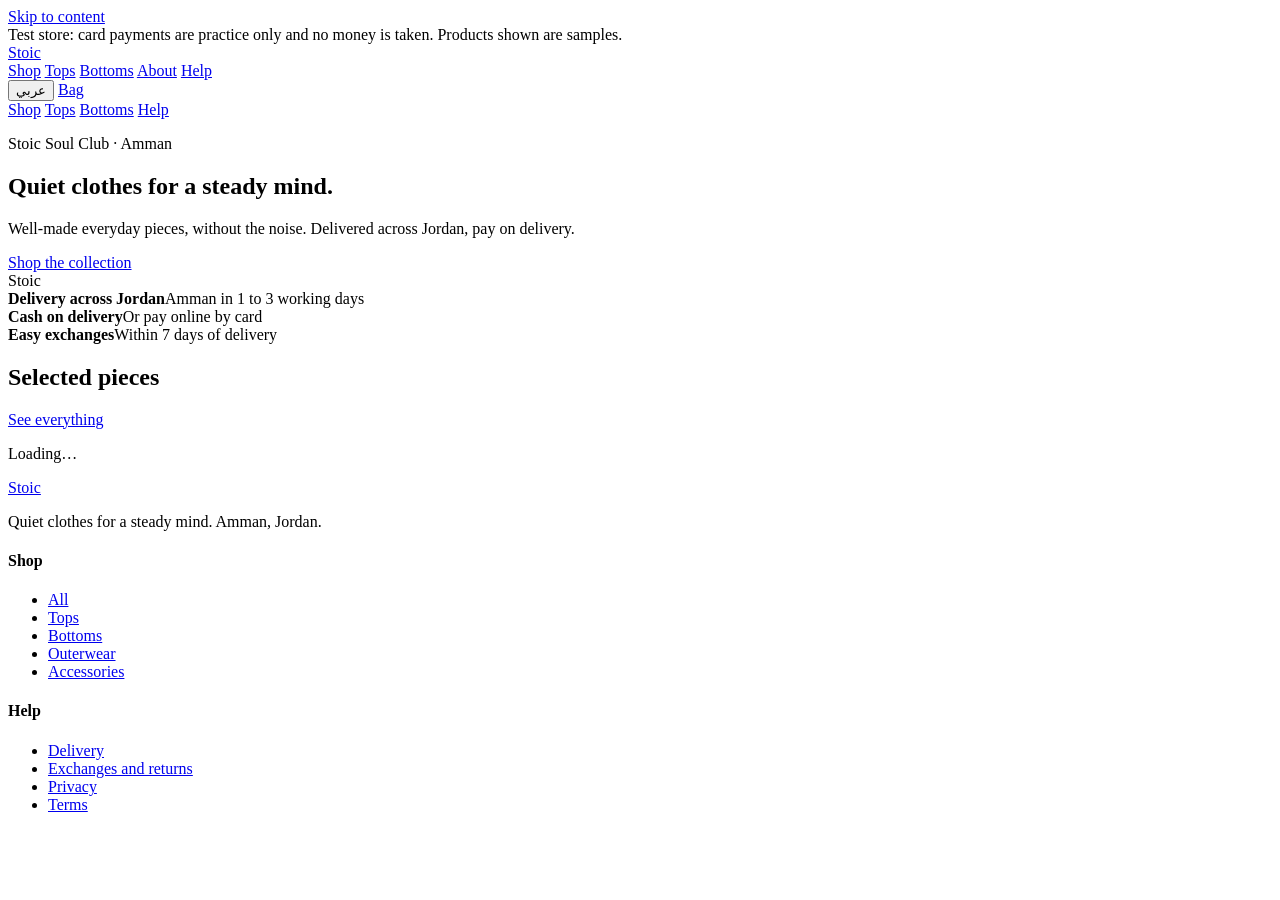
==== public/index.html @ 5ea3f50a "Stoic Soul Club trial store: shop, checkout with test payments, orders dashboard Co-Authored-By: Cla" ====
<!doctype html>
<html lang="en" dir="ltr">
<head>
<meta charset="utf-8">
<meta name="viewport" content="width=device-width, initial-scale=1">
<title>Stoic Soul Club · Clothing in Amman, delivered across Jordan</title>
<meta name="description" content="Stoic Soul Club: quiet, well-made everyday clothing from Amman. Delivery across Jordan, cash on delivery or card.">
<link rel="canonical" href="https://stoicsoulclub.com/">
<meta property="og:type" content="website">
<meta property="og:site_name" content="Stoic Soul Club">
<meta property="og:title" content="Stoic Soul Club · Clothing in Amman, delivered across Jordan">
<meta property="og:description" content="Stoic Soul Club: quiet, well-made everyday clothing from Amman. Delivery across Jordan, cash on delivery or card.">
<meta property="og:url" content="https://stoicsoulclub.com/">
<meta name="theme-color" content="#1b1b19">
<link rel="icon" href="/assets/img/favicon.svg" type="image/svg+xml">
<link rel="stylesheet" href="/assets/css/site.css">
<script type="application/ld+json">
{"@context":"https://schema.org","@type":"ClothingStore","name":"Stoic Soul Club","url":"https://stoicsoulclub.com/",
 "logo":"https://stoicsoulclub.com/assets/img/favicon.svg","areaServed":"JO","currenciesAccepted":"JOD",
 "paymentAccepted":"Cash, Credit Card","address":{"@type":"PostalAddress","addressLocality":"Amman","addressCountry":"JO"}}
</script>
</head>
<body data-page="home">
<a class="skip" href="#main" data-i18n="skip">Skip to content</a>
<div class="ribbon" data-i18n="ribbon">Test store: card payments are practice only and no money is taken. Products shown are samples.</div>
<div class="notice" id="notice" hidden></div>
<header class="top">
  <div class="wrap">
    <a class="logo" href="/" aria-label="Stoic Soul Club home">Stoic</a>
    <nav class="nav" aria-label="Main">
      <a href="/shop" data-i18n="nav.shop">Shop</a>
      <a href="/shop?c=tops" data-i18n="nav.tops">Tops</a>
      <a href="/shop?c=bottoms" data-i18n="nav.bottoms">Bottoms</a>
      <a href="/about" data-i18n="nav.about">About</a>
      <a href="/help" data-i18n="nav.help">Help</a>
    </nav>
    <div class="tools">
      <button class="tool" id="lang-toggle" type="button" lang="ar">عربي</button>
      <a class="tool" href="/bag"><span data-i18n="nav.bag">Bag</span> <span class="bag-count" hidden>0</span></a>
    </div>
  </div>
  <nav class="mobile-nav" aria-label="Main">
    <a href="/shop" data-i18n="nav.shop">Shop</a>
    <a href="/shop?c=tops" data-i18n="nav.tops">Tops</a>
    <a href="/shop?c=bottoms" data-i18n="nav.bottoms">Bottoms</a>
    <a href="/help" data-i18n="nav.help">Help</a>
  </nav>
</header>
<main id="main">
<section class="hero">
  <div class="wrap">
    <div>
      <p class="eyebrow" data-i18n="hero.eyebrow">Stoic Soul Club · Amman</p>
      <h1 data-i18n="hero.title">Quiet clothes for a steady mind.</h1>
      <p class="lead" data-i18n="hero.lead">Well-made everyday pieces, without the noise. Delivered across Jordan, pay on delivery.</p>
      <a class="btn" href="/shop" data-i18n="hero.cta">Shop the collection</a>
    </div>
    <div class="art hero-art" style="--tone:#2f2d29"><span aria-hidden="true">Stoic</span></div>
  </div>
</section>
<div class="promise">
  <div><b data-i18n="p.delivery">Delivery across Jordan</b><span data-i18n="p.deliveryD">Amman in 1 to 3 working days</span></div>
  <div><b data-i18n="p.cod">Cash on delivery</b><span data-i18n="p.codD">Or pay online by card</span></div>
  <div><b data-i18n="p.returns">Easy exchanges</b><span data-i18n="p.returnsD">Within 7 days of delivery</span></div>
</div>
<section class="block">
  <div class="wrap">
    <div class="block-head"><h2 data-i18n="home.featured">Selected pieces</h2><a href="/shop" data-i18n="home.all">See everything</a></div>
    <div class="grid" id="featured"><p class="fine" data-i18n="shop.loading">Loading…</p></div>
  </div>
</section>
</main>
<footer class="foot">
  <div class="wrap">
    <div>
      <a class="logo" href="/">Stoic</a>
      <p data-i18n="foot.tag">Quiet clothes for a steady mind. Amman, Jordan.</p>
    </div>
    <div>
      <h4 data-i18n="foot.shop">Shop</h4>
      <ul>
        <li><a href="/shop" data-i18n="shop.all">All</a></li>
        <li><a href="/shop?c=tops" data-i18n="nav.tops">Tops</a></li>
        <li><a href="/shop?c=bottoms" data-i18n="nav.bottoms">Bottoms</a></li>
        <li><a href="/shop?c=outerwear" data-i18n="nav.outer">Outerwear</a></li>
        <li><a href="/shop?c=accessories" data-i18n="nav.acc">Accessories</a></li>
      </ul>
    </div>
    <div>
      <h4 data-i18n="foot.help">Help</h4>
      <ul>
        <li><a href="/help#delivery" data-i18n="foot.delivery">Delivery</a></li>
        <li><a href="/help#returns" data-i18n="foot.returns">Exchanges and returns</a></li>
        <li><a href="/help#privacy" data-i18n="foot.privacy">Privacy</a></li>
        <li><a href="/help#terms" data-i18n="foot.terms">Terms</a></li>
      </ul>
    </div>
  </div>
</footer>
<script src="/assets/js/i18n.js"></script>
<script src="/assets/js/app.js"></script>
</body>
</html>
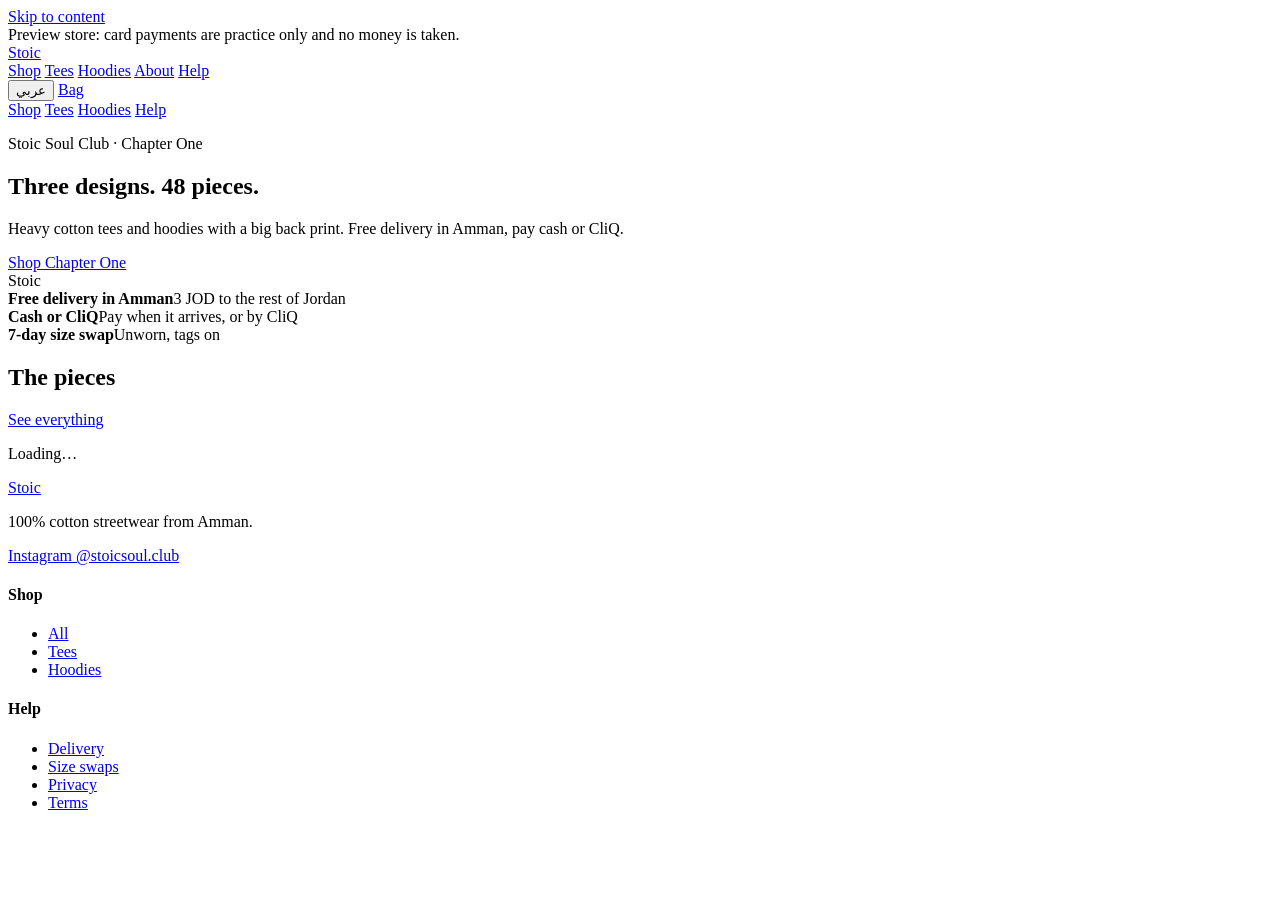
==== commit c8985602: "Load Stoic Soul Club's real catalogue, delivery terms and CliQ payment Six Chapter One pieces with f" ====
--- a/public/index.html
+++ b/public/index.html
@@ -3,13 +3,13 @@
 <head>
 <meta charset="utf-8">
 <meta name="viewport" content="width=device-width, initial-scale=1">
-<title>Stoic Soul Club · Clothing in Amman, delivered across Jordan</title>
-<meta name="description" content="Stoic Soul Club: quiet, well-made everyday clothing from Amman. Delivery across Jordan, cash on delivery or card.">
+<title>Stoic Soul Club · Streetwear tees and hoodies, Amman</title>
+<meta name="description" content="Stoic Soul Club: heavyweight 100% cotton tees and hoodies with big back prints. Free delivery in Amman, 3 JOD across Jordan. Pay cash or CliQ.">
 <link rel="canonical" href="https://stoicsoulclub.com/">
 <meta property="og:type" content="website">
 <meta property="og:site_name" content="Stoic Soul Club">
-<meta property="og:title" content="Stoic Soul Club · Clothing in Amman, delivered across Jordan">
-<meta property="og:description" content="Stoic Soul Club: quiet, well-made everyday clothing from Amman. Delivery across Jordan, cash on delivery or card.">
+<meta property="og:title" content="Stoic Soul Club · Streetwear tees and hoodies, Amman">
+<meta property="og:description" content="Stoic Soul Club: heavyweight 100% cotton tees and hoodies with big back prints. Free delivery in Amman, 3 JOD across Jordan. Pay cash or CliQ.">
 <meta property="og:url" content="https://stoicsoulclub.com/">
 <meta name="theme-color" content="#1b1b19">
 <link rel="icon" href="/assets/img/favicon.svg" type="image/svg+xml">
@@ -17,20 +17,20 @@
 <script type="application/ld+json">
 {"@context":"https://schema.org","@type":"ClothingStore","name":"Stoic Soul Club","url":"https://stoicsoulclub.com/",
  "logo":"https://stoicsoulclub.com/assets/img/favicon.svg","areaServed":"JO","currenciesAccepted":"JOD",
- "paymentAccepted":"Cash, Credit Card","address":{"@type":"PostalAddress","addressLocality":"Amman","addressCountry":"JO"}}
+ "paymentAccepted":"Cash, CliQ","sameAs":["https://www.instagram.com/stoicsoul.club/"],"address":{"@type":"PostalAddress","addressLocality":"Amman","addressCountry":"JO"}}
 </script>
 </head>
 <body data-page="home">
 <a class="skip" href="#main" data-i18n="skip">Skip to content</a>
-<div class="ribbon" data-i18n="ribbon">Test store: card payments are practice only and no money is taken. Products shown are samples.</div>
+<div class="ribbon" data-i18n="ribbon">Preview store: card payments are practice only and no money is taken.</div>
 <div class="notice" id="notice" hidden></div>
 <header class="top">
   <div class="wrap">
     <a class="logo" href="/" aria-label="Stoic Soul Club home">Stoic</a>
     <nav class="nav" aria-label="Main">
       <a href="/shop" data-i18n="nav.shop">Shop</a>
-      <a href="/shop?c=tops" data-i18n="nav.tops">Tops</a>
-      <a href="/shop?c=bottoms" data-i18n="nav.bottoms">Bottoms</a>
+      <a href="/shop?c=tees" data-i18n="nav.tees">Tees</a>
+      <a href="/shop?c=hoodies" data-i18n="nav.hoodies">Hoodies</a>
       <a href="/about" data-i18n="nav.about">About</a>
       <a href="/help" data-i18n="nav.help">Help</a>
     </nav>
@@ -41,8 +41,8 @@
   </div>
   <nav class="mobile-nav" aria-label="Main">
     <a href="/shop" data-i18n="nav.shop">Shop</a>
-    <a href="/shop?c=tops" data-i18n="nav.tops">Tops</a>
-    <a href="/shop?c=bottoms" data-i18n="nav.bottoms">Bottoms</a>
+    <a href="/shop?c=tees" data-i18n="nav.tees">Tees</a>
+    <a href="/shop?c=hoodies" data-i18n="nav.hoodies">Hoodies</a>
     <a href="/help" data-i18n="nav.help">Help</a>
   </nav>
 </header>
@@ -50,22 +50,22 @@
 <section class="hero">
   <div class="wrap">
     <div>
-      <p class="eyebrow" data-i18n="hero.eyebrow">Stoic Soul Club · Amman</p>
-      <h1 data-i18n="hero.title">Quiet clothes for a steady mind.</h1>
-      <p class="lead" data-i18n="hero.lead">Well-made everyday pieces, without the noise. Delivered across Jordan, pay on delivery.</p>
-      <a class="btn" href="/shop" data-i18n="hero.cta">Shop the collection</a>
+      <p class="eyebrow" data-i18n="hero.eyebrow">Stoic Soul Club · Chapter One</p>
+      <h1 data-i18n="hero.title">Three designs. 48 pieces.</h1>
+      <p class="lead" data-i18n="hero.lead">Heavy cotton tees and hoodies with a big back print. Free delivery in Amman, pay cash or CliQ.</p>
+      <a class="btn" href="/shop" data-i18n="hero.cta">Shop Chapter One</a>
     </div>
     <div class="art hero-art" style="--tone:#2f2d29"><span aria-hidden="true">Stoic</span></div>
   </div>
 </section>
 <div class="promise">
-  <div><b data-i18n="p.delivery">Delivery across Jordan</b><span data-i18n="p.deliveryD">Amman in 1 to 3 working days</span></div>
-  <div><b data-i18n="p.cod">Cash on delivery</b><span data-i18n="p.codD">Or pay online by card</span></div>
-  <div><b data-i18n="p.returns">Easy exchanges</b><span data-i18n="p.returnsD">Within 7 days of delivery</span></div>
+  <div><b data-i18n="p.delivery">Free delivery in Amman</b><span data-i18n="p.deliveryD">3 JOD to the rest of Jordan</span></div>
+  <div><b data-i18n="p.cod">Cash or CliQ</b><span data-i18n="p.codD">Pay when it arrives, or by CliQ</span></div>
+  <div><b data-i18n="p.returns">7-day size swap</b><span data-i18n="p.returnsD">Unworn, tags on</span></div>
 </div>
 <section class="block">
   <div class="wrap">
-    <div class="block-head"><h2 data-i18n="home.featured">Selected pieces</h2><a href="/shop" data-i18n="home.all">See everything</a></div>
+    <div class="block-head"><h2 data-i18n="home.featured">The pieces</h2><a href="/shop" data-i18n="home.all">See everything</a></div>
     <div class="grid" id="featured"><p class="fine" data-i18n="shop.loading">Loading…</p></div>
   </div>
 </section>
@@ -74,23 +74,22 @@
   <div class="wrap">
     <div>
       <a class="logo" href="/">Stoic</a>
-      <p data-i18n="foot.tag">Quiet clothes for a steady mind. Amman, Jordan.</p>
+      <p data-i18n="foot.tag">100% cotton streetwear from Amman.</p>
+      <p><a href="https://www.instagram.com/stoicsoul.club/" rel="noopener">Instagram @stoicsoul.club</a></p>
     </div>
     <div>
       <h4 data-i18n="foot.shop">Shop</h4>
       <ul>
         <li><a href="/shop" data-i18n="shop.all">All</a></li>
-        <li><a href="/shop?c=tops" data-i18n="nav.tops">Tops</a></li>
-        <li><a href="/shop?c=bottoms" data-i18n="nav.bottoms">Bottoms</a></li>
-        <li><a href="/shop?c=outerwear" data-i18n="nav.outer">Outerwear</a></li>
-        <li><a href="/shop?c=accessories" data-i18n="nav.acc">Accessories</a></li>
+        <li><a href="/shop?c=tees" data-i18n="nav.tees">Tees</a></li>
+        <li><a href="/shop?c=hoodies" data-i18n="nav.hoodies">Hoodies</a></li>
       </ul>
     </div>
     <div>
       <h4 data-i18n="foot.help">Help</h4>
       <ul>
         <li><a href="/help#delivery" data-i18n="foot.delivery">Delivery</a></li>
-        <li><a href="/help#returns" data-i18n="foot.returns">Exchanges and returns</a></li>
+        <li><a href="/help#returns" data-i18n="foot.returns">Size swaps</a></li>
         <li><a href="/help#privacy" data-i18n="foot.privacy">Privacy</a></li>
         <li><a href="/help#terms" data-i18n="foot.terms">Terms</a></li>
       </ul>
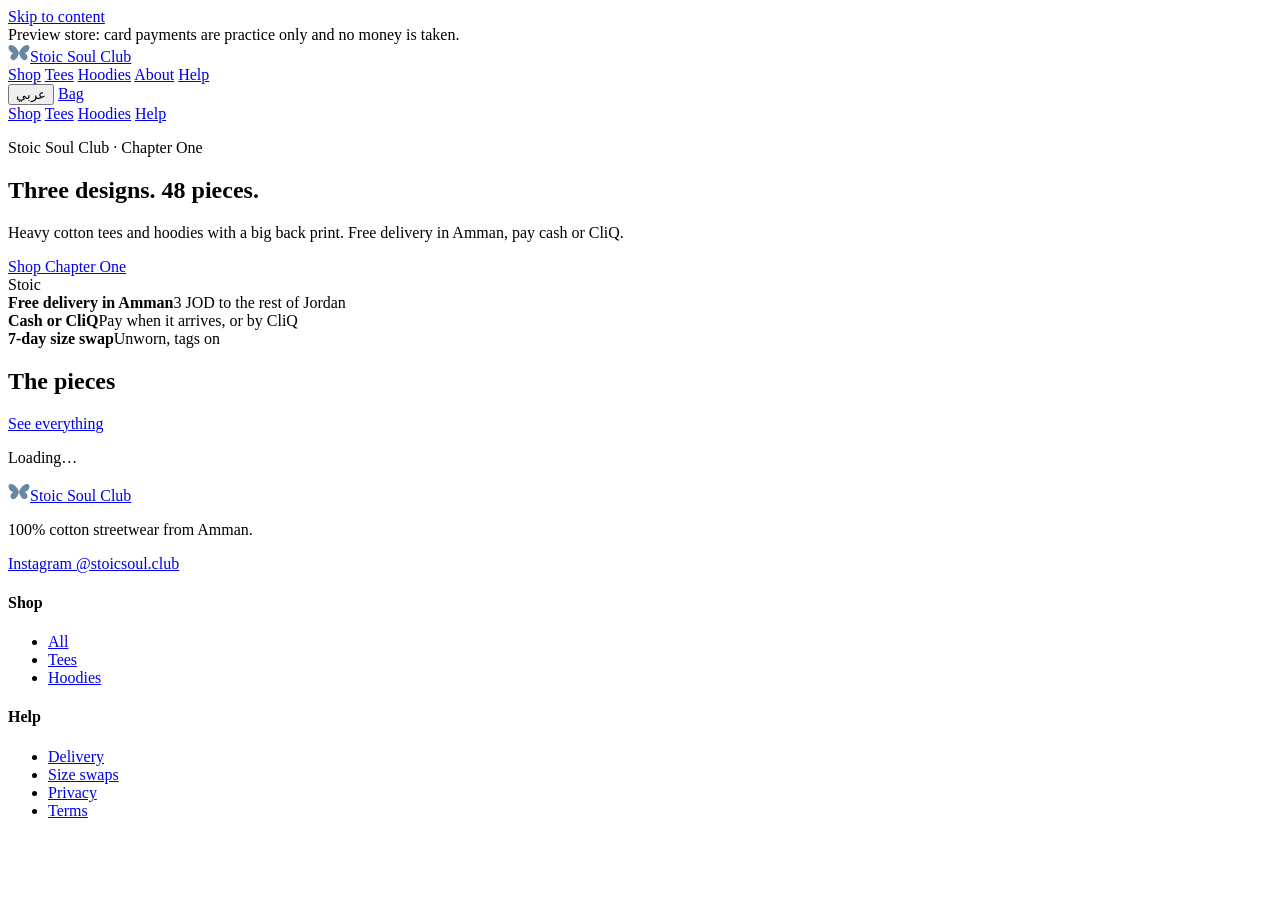
==== commit bdb5fbd7: "Stoic look A, "Linen & Sky": warm cream, steel blue, apricot Self-hosted Fraunces, DM Sans and Noto " ====
--- a/public/index.html
+++ b/public/index.html
@@ -26,7 +26,7 @@
 <div class="notice" id="notice" hidden></div>
 <header class="top">
   <div class="wrap">
-    <a class="logo" href="/" aria-label="Stoic Soul Club home">Stoic</a>
+    <a class="logo" href="/" aria-label="Stoic Soul Club home"><svg width="22" height="18" viewBox="0 0 44 36" aria-hidden="true"><path fill="#6888A0" d="M22 18C18 6 8 0 3 3s0 14 8 15c-7 3-8 12-2 14s11-6 13-14c2 8 7 16 13 14s5-11-2-14c8-1 13-12 8-15S26 6 22 18z"/></svg><span>Stoic Soul Club</span></a>
     <nav class="nav" aria-label="Main">
       <a href="/shop" data-i18n="nav.shop">Shop</a>
       <a href="/shop?c=tees" data-i18n="nav.tees">Tees</a>
@@ -73,7 +73,7 @@
 <footer class="foot">
   <div class="wrap">
     <div>
-      <a class="logo" href="/">Stoic</a>
+      <a class="logo" href="/"><svg width="22" height="18" viewBox="0 0 44 36" aria-hidden="true"><path fill="#6888A0" d="M22 18C18 6 8 0 3 3s0 14 8 15c-7 3-8 12-2 14s11-6 13-14c2 8 7 16 13 14s5-11-2-14c8-1 13-12 8-15S26 6 22 18z"/></svg><span>Stoic Soul Club</span></a>
       <p data-i18n="foot.tag">100% cotton streetwear from Amman.</p>
       <p><a href="https://www.instagram.com/stoicsoul.club/" rel="noopener">Instagram @stoicsoul.club</a></p>
     </div>
